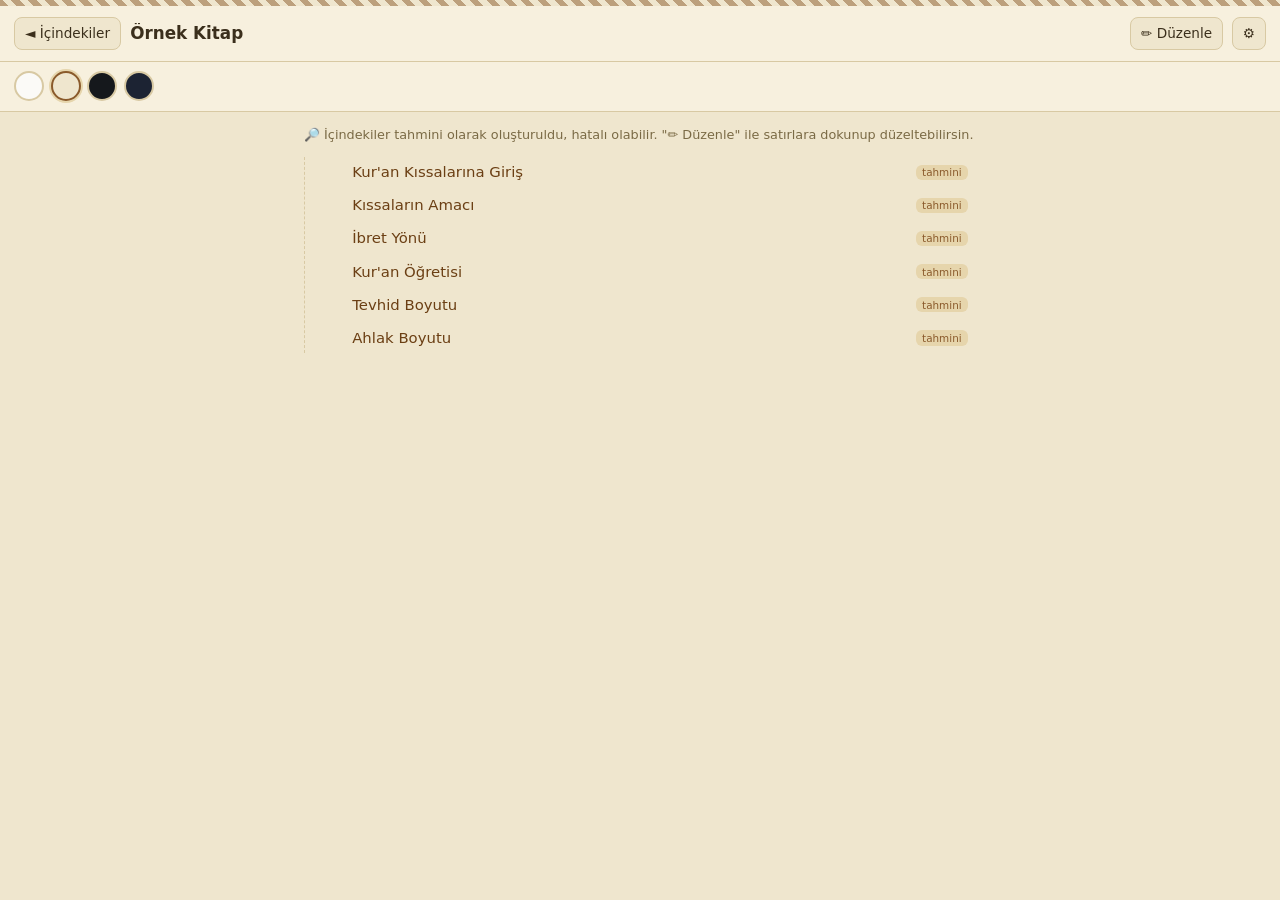
==== book.html @ 1a0d8733 "Add files via upload" ====
<!DOCTYPE html>
<html lang="tr">
<head>
<meta charset="UTF-8">
<meta name="viewport" content="width=device-width, initial-scale=1, maximum-scale=5, user-scalable=yes">
<title>Kitap — Kütüphane</title>
<link rel="stylesheet" href="style.css">
</head>
<body>

<div class="deco-strip"></div>
<div class="topbar">
  <button class="icon-btn" id="btnBack" title="İçindekilere dön">◄ İçindekiler</button>
  <div class="title" id="bookTitle">Kitap</div>
  <button class="icon-btn" id="btnEdit">✏️ Düzenle</button>
  <button class="icon-btn" id="btnSettings">⚙️</button>
</div>

<div class="theme-picker">
  <div class="theme-dot tg" data-theme="gunduz" title="Gündüz"></div>
  <div class="theme-dot tk" data-theme="kagit" title="Kağıt"></div>
  <div class="theme-dot tn" data-theme="gece" title="Gece"></div>
  <div class="theme-dot ty" data-theme="yumusak" title="Yumuşak Koyu"></div>
</div>

<!-- İÇİNDEKİLER GÖRÜNÜMÜ -->
<div class="toc-wrap" id="tocView">
  <p class="toc-note" id="tocStatus">Kitap yükleniyor…</p>
  <ul class="toc-list" id="tocList"></ul>
</div>

<!-- OKUMA MODU GÖRÜNÜMÜ -->
<div class="reader-wrap" id="readerView">
  <div class="reader-inner">
    <h2 class="reader-heading" id="readerHeading"></h2>
    <div class="reader-text" id="readerText"></div>
  </div>
</div>

<!-- Dipnot popup -->
<div class="fn-popup" id="fnPopup">
  <span class="fn-close" id="fnClose">Kapat ✕</span>
  <div id="fnContent"></div>
</div>

<!-- Ayarlar modali (GitHub) -->
<div class="modal-back" id="settingsModal">
  <div class="modal">
    <h3>GitHub Ayarları</h3>
    <p class="hint">İndeksi kalıcı olarak GitHub deponda saklamak için erişim anahtarını (Personal Access Token) gir. Bu bilgi yalnızca senin tarayıcında saklanır, koda yazılmaz.</p>
    <label>GitHub Token</label>
    <input type="password" id="ghToken" placeholder="ghp_...">
    <div class="row">
      <button id="ghCancel">Vazgeç</button>
      <button class="primary" id="ghSave">Kaydet</button>
    </div>
  </div>
</div>

<script src="app.js"></script>
<script>
/* ============ SAYFA DURUMU ============ */
const params = new URLSearchParams(location.search);
const SRC = params.get('src') || 'demo';
const TITLE = params.get('title') || 'Örnek Kitap';
document.getElementById('bookTitle').textContent = TITLE;

const SAMPLE_TEXT = `Kur'an Kıssalarına Giriş

Kur'an'da anlatılan kıssalar sadece geçmiş milletlerin hikâyeleri değil, her çağa hitap eden ibret dolu örneklerdir. Bu kıssalar insanın yaratılışından başlar ve peygamberlerin hayatlarıyla devam eder.[1]

Kıssaların Amacı

Kur'an kıssalarının temel amacı öğüt vermek ve doğru yolu göstermektir. Nitekim âlimler bu konuda geniş açıklamalar yapmıştır.[2]

İbret Yönü

Her kıssada insanı düşünmeye sevk eden bir yön bulunur. Geçmiş milletlerin başına gelenler, bugünün insanına da bir uyarı niteliğindedir.

Kur'an Öğretisi

Kur'an'ın temel öğretisi tevhid, ibadet ve ahlak üzerine kuruludur. Bu üç eksen, kitabın bütününde iç içe işlenir.[3]

Tevhid Boyutu

Tevhid, Allah'ın birliğine inanmanın ve O'na hiçbir şeyi ortak koşmamanın esasıdır.

Ahlak Boyutu

Kur'an ahlakı, bireysel ve toplumsal hayatın her alanına dair ilkeler sunar.

Dipnotlar

1. Bkz. İlgili tefsir kaynakları, kıssalar bölümü.
2. Bu konuda klasik ve çağdaş tefsirlerde geniş bilgi bulunmaktadır.
3. Tevhid, ibadet ve ahlak üçlüsü birçok âlim tarafından Kur'an'ın ana ekseni olarak kabul edilir.`;

let RAW_TEXT = '';
let BODY_LINES = [];
let FOOTNOTES = {};
let HEADINGS = [];       // {line, level, title, guessed?}
let HEADINGS_SOURCE = ''; // 'github-index' | 'markdown' | 'local' | 'guess'
let EDIT_MODE = false;

/* ============ YÜKLEME ============ */
async function loadBook() {
  initTheme(); wireThemePicker();
  const statusEl = document.getElementById('tocStatus');
  try {
    RAW_TEXT = SRC === 'demo' ? SAMPLE_TEXT : await fetchText(SRC);
  } catch (e) {
    statusEl.textContent = 'Dosya yüklenemedi: ' + e.message;
    return;
  }

  const allLines = splitLines(RAW_TEXT);
  const extracted = extractFootnotes(allLines);
  FOOTNOTES = extracted.footnotes;
  BODY_LINES = extracted.bodyLines;

  // Öncelik sırası: 1) GitHub'a kaydedilmiş index.json  2) # işaretleri  3) yerel (IndexedDB)  4) tahmini
  let headings = SRC !== 'demo' ? await fetchExistingIndex(SRC) : null;
  if (headings && headings.length) {
    HEADINGS = headings; HEADINGS_SOURCE = 'github-index';
  } else {
    const md = detectMarkdownHeadings(BODY_LINES);
    if (md.length) {
      HEADINGS = md; HEADINGS_SOURCE = 'markdown';
    } else {
      const local = await idbGetHeadings(SRC);
      if (local && local.length) {
        HEADINGS = local; HEADINGS_SOURCE = 'local';
      } else {
        HEADINGS = heuristicHeadings(BODY_LINES); HEADINGS_SOURCE = 'guess';
      }
    }
  }
  renderStatus();
  renderTOC();
}

function renderStatus() {
  const el = document.getElementById('tocStatus');
  const msgs = {
    'github-index': '📌 İçindekiler bu kitabın kayıtlı indeksinden geldi.',
    'markdown': '📌 İçindekiler metindeki başlık işaretlerinden otomatik çıkarıldı.',
    'local': '📌 İçindekiler bu cihazdaki taslak işaretlemelerden geliyor. GitHub\'a henüz kaydedilmedi.',
    'guess': '🔎 İçindekiler tahmini olarak oluşturuldu, hatalı olabilir. "✏️ Düzenle" ile satırlara dokunup düzeltebilirsin.'
  };
  el.textContent = msgs[HEADINGS_SOURCE] || '';
}

/* ============ İÇİNDEKİLER RENDER ============ */
function renderTOC() {
  const list = document.getElementById('tocList');
  list.innerHTML = '';
  if (!HEADINGS.length) {
    list.innerHTML = '<li class="toc-note">Henüz bir başlık işaretlenmedi. "✏️ Düzenle" ile başlıkları işaretleyebilirsin.</li>';
    return;
  }
  const tree = buildTree(HEADINGS);
  list.appendChild(renderNodes(tree));
}

function renderNodes(nodes) {
  const ul = document.createElement('ul');
  ul.className = 'toc-list';
  nodes.forEach(n => {
    const li = document.createElement('li');
    li.className = 'toc-item lvl-' + n.level;
    const row = document.createElement('div');
    row.className = 'toc-row';
    const caret = document.createElement('span');
    caret.className = 'caret';
    caret.textContent = n.children.length ? '▶' : '';
    row.appendChild(caret);
    const label = document.createElement('span');
    label.className = 'label';
    label.textContent = n.title;
    row.appendChild(label);
    if (n.guessed) {
      const badge = document.createElement('span');
      badge.className = 'guessed-badge';
      badge.textContent = 'tahmini';
      row.appendChild(badge);
    }
    li.appendChild(row);

    let childUl = null;
    if (n.children.length) {
      childUl = renderNodes(n.children);
      childUl.classList.add('toc-children');
      li.appendChild(childUl);
    }

    row.addEventListener('click', (e) => {
      // alt başlığı varsa aç/kapa, yoksa direkt oku
      if (childUl) {
        const open = childUl.classList.toggle('open');
        caret.classList.toggle('open', open);
      }
      openReader(n.line);
    });
    ul.appendChild(li);
  });
  return ul;
}

/* ============ OKUMA MODU ============ */
function openReader(headingLine) {
  const sorted = HEADINGS.slice().sort((a, b) => a.line - b.line);
  const idx = sorted.findIndex(h => h.line === headingLine);
  if (idx === -1) return;
  const [start, end] = sectionRange(sorted, idx, BODY_LINES.length);
  const heading = sorted[idx];

  document.getElementById('readerHeading').textContent = heading.title;
  const paras = paragraphsFromLines(BODY_LINES.slice(start, end));
  document.getElementById('readerText').innerHTML =
    paras.map(p => `<p>${linkifyFootnotes(p)}</p>`).join('') || '<p><em>(Bu başlığın altında metin bulunamadı.)</em></p>';

  document.getElementById('tocView').style.display = 'none';
  document.getElementById('readerView').classList.add('open');
  history.pushState({ reader: true }, '', '#oku');
  window.scrollTo(0, 0);
  wireFootnoteRefs();
}
function closeReader() {
  document.getElementById('readerView').classList.remove('open');
  document.getElementById('tocView').style.display = '';
}
window.addEventListener('popstate', closeReader);
document.getElementById('btnBack').addEventListener('click', () => {
  if (document.getElementById('readerView').classList.contains('open')) history.back();
});

/* ============ DİPNOTLAR ============ */
function wireFootnoteRefs() {
  document.querySelectorAll('.fn-ref').forEach(el => {
    el.addEventListener('click', () => {
      const n = el.dataset.fn;
      const text = FOOTNOTES[n] || 'Bu numaraya ait dipnot bulunamadı.';
      document.getElementById('fnContent').innerHTML = `<b>${n}.</b> ${escapeHtml(text)}`;
      document.getElementById('fnPopup').classList.add('open');
    });
  });
}
document.getElementById('fnClose').addEventListener('click', () => {
  document.getElementById('fnPopup').classList.remove('open');
});

/* ============ DÜZENLEME MODU ============ */
document.getElementById('btnEdit').addEventListener('click', () => {
  EDIT_MODE = !EDIT_MODE;
  document.getElementById('btnEdit').classList.toggle('active', EDIT_MODE);
  if (EDIT_MODE) renderEditView(); else renderTOC(), (document.getElementById('tocView').style.display = '');
});

function renderEditView() {
  document.getElementById('readerView').classList.remove('open');
  document.getElementById('tocView').style.display = '';
  const list = document.getElementById('tocList');
  list.innerHTML = '';
  const wrap = document.createElement('div');
  const markedMap = {}; HEADINGS.forEach(h => markedMap[h.line] = h);

  BODY_LINES.forEach((raw, i) => {
    const t = raw.trim();
    if (t === '') return;
    const div = document.createElement('div');
    const h = markedMap[i];
    div.className = 'edit-line' + (h ? ' marked-' + h.level : '');
    div.textContent = (h ? levelIcon(h.level) + ' ' : '') + t;
    div.addEventListener('click', (e) => showEditMenu(e, i, t));
    wrap.appendChild(div);
  });
  list.appendChild(wrap);
  document.getElementById('tocStatus').textContent = '✏️ Düzenleme modu: bir satıra dokun, başlık seviyesini seç. Bitince tekrar "✏️ Düzenle" ile çık.';
}
function levelIcon(l) { return l === 1 ? '●' : l === 2 ? '○' : '·'; }

function showEditMenu(evt, lineIdx, text) {
  document.querySelectorAll('.edit-menu').forEach(m => m.remove());
  const menu = document.createElement('div');
  menu.className = 'edit-menu';
  const opts = [
    ['Ana Başlık', 1], ['Alt Başlık', 2], ['Alt-Alt', 3], ['Kaldır', 0]
  ];
  opts.forEach(([label, lvl]) => {
    const btn = document.createElement('button');
    btn.textContent = label;
    btn.addEventListener('click', () => { markLine(lineIdx, text, lvl); menu.remove(); });
    menu.appendChild(btn);
  });
  document.body.appendChild(menu);
  const rect = evt.target.getBoundingClientRect();
  menu.style.top = Math.min(window.innerHeight - 50, rect.bottom + 4) + 'px';
  menu.style.left = Math.max(8, Math.min(window.innerWidth - 260, rect.left)) + 'px';
  setTimeout(() => {
    document.addEventListener('click', function h(ev) {
      if (!menu.contains(ev.target)) { menu.remove(); document.removeEventListener('click', h); }
    });
  }, 0);
}

async function markLine(lineIdx, text, level) {
  HEADINGS = HEADINGS.filter(h => h.line !== lineIdx);
  if (level > 0) HEADINGS.push({ line: lineIdx, level, title: text });
  HEADINGS_SOURCE = 'local';
  await idbSaveHeadings(SRC, HEADINGS);
  renderEditView();
}

/* ============ AYARLAR / GITHUB KAYDI ============ */
document.getElementById('btnSettings').addEventListener('click', () => {
  document.getElementById('ghToken').value = (getGithubConfig().token) || '';
  document.getElementById('settingsModal').classList.add('open');
});
document.getElementById('ghCancel').addEventListener('click', () => {
  document.getElementById('settingsModal').classList.remove('open');
});
document.getElementById('ghSave').addEventListener('click', async () => {
  const token = document.getElementById('ghToken').value.trim();
  saveGithubConfig({ token });
  document.getElementById('settingsModal').classList.remove('open');
  if (HEADINGS.length) {
    try {
      await pushIndexToGithub(SRC, HEADINGS);
      HEADINGS_SOURCE = 'github-index'; renderStatus();
      alert('İndeks GitHub\'a kaydedildi.');
    } catch (e) {
      alert('Kaydedilemedi: ' + e.message + '\n\n(Not: bu demo sayfada "src=demo" olduğu için gerçek GitHub kaydı yapılamaz — gerçek bir raw.githubusercontent.com linkiyle dene.)');
    }
  }
});

loadBook();
</script>
</body>
</html>
---- style.css ----
/* =========================================================
   KÜTÜPHANE — style.css
   4 tema + okuma modu + içindekiler görünümü
   ========================================================= */

* { box-sizing: border-box; }

html, body {
  margin: 0;
  padding: 0;
  min-height: 100%;
}

body {
  font-family: "Iowan Old Style", "Georgia", "Noto Serif", serif;
  background: var(--bg);
  color: var(--text);
  transition: background .25s ease, color .25s ease;
  -webkit-text-size-adjust: 100%;
}

/* ---------- Tema tanımları ---------- */
body.theme-gunduz {
  --bg:#FBFAF7; --bg-elevated:#FFFFFF; --text:#2A2620; --text-muted:#6b6558;
  --accent:#8a6b3c; --accent-soft:#efe6d3; --border:#e5e0d5; --link:#6b4a1f;
}
body.theme-kagit {
  --bg:#EFE6CE; --bg-elevated:#F7F0DE; --text:#3b2f1c; --text-muted:#7a6a45;
  --accent:#8a5a2b; --accent-soft:#e6d5ac; --border:#d8c9a3; --link:#6b3f14;
}
body.theme-gece {
  --bg:#15181c; --bg-elevated:#1d2126; --text:#e7e2d6; --text-muted:#9a9488;
  --accent:#c9a15a; --accent-soft:#2a2419; --border:#2b3036; --link:#d8b46a;
}
body.theme-yumusak {
  --bg:#1c2333; --bg-elevated:#242c40; --text:#e6e6ef; --text-muted:#9aa0b4;
  --accent:#d8b46a; --accent-soft:#2c3550; --border:#2f3850; --link:#e3c583;
}

/* ---------- Üst çubuk ---------- */
.topbar {
  position: sticky; top: 0; z-index: 20;
  display: flex; align-items: center; gap: .6rem;
  padding: .7rem .9rem;
  background: var(--bg-elevated);
  border-bottom: 1px solid var(--border);
}
.topbar .title {
  font-size: 1.05rem; font-weight: 600; flex: 1;
  overflow: hidden; text-overflow: ellipsis; white-space: nowrap;
  font-family: system-ui, sans-serif;
}
.icon-btn {
  font-family: system-ui, sans-serif;
  border: 1px solid var(--border);
  background: var(--bg);
  color: var(--text);
  border-radius: 8px;
  padding: .45rem .6rem;
  font-size: .85rem;
  cursor: pointer;
}
.icon-btn:active { opacity: .7; }
.icon-btn.active { background: var(--accent); color: var(--bg-elevated); border-color: var(--accent); }

/* Süsleme şeridi - imza öge: sade geometrik desen */
.deco-strip {
  height: 6px;
  background: repeating-linear-gradient(
    45deg, var(--accent) 0 6px, transparent 6px 12px
  );
  opacity: .5;
}

/* ---------- Tema seçici ---------- */
.theme-picker { display: flex; gap: .4rem; padding: .6rem .9rem; background: var(--bg-elevated); border-bottom: 1px solid var(--border); flex-wrap: wrap; }
.theme-dot {
  width: 30px; height: 30px; border-radius: 50%;
  border: 2px solid var(--border); cursor: pointer; flex-shrink: 0;
}
.theme-dot.tg { background: #FBFAF7; }
.theme-dot.tk { background: #EFE6CE; }
.theme-dot.tn { background: #15181c; }
.theme-dot.ty { background: #1c2333; }
.theme-dot.selected { border-color: var(--accent); box-shadow: 0 0 0 2px var(--accent-soft); }

/* ---------- İçindekiler (TOC) ---------- */
.toc-wrap { padding: .8rem .9rem 3rem; max-width: 46rem; margin: 0 auto; }
.toc-note { font-family: system-ui, sans-serif; font-size: .8rem; color: var(--text-muted); margin: 0 0 .8rem; line-height: 1.5; }
.toc-list, .toc-list ul { list-style: none; margin: 0; padding-left: 0; }
.toc-list ul { padding-left: 1.1rem; border-left: 1px dashed var(--border); margin-top: .2rem; }
.toc-item { margin: .15rem 0; }
.toc-row {
  display: flex; align-items: center; gap: .35rem;
  padding: .4rem .5rem; border-radius: 8px; cursor: pointer;
  font-family: system-ui, sans-serif;
}
.toc-row:active, .toc-row:hover { background: var(--accent-soft); }
.toc-row .caret {
  width: 1rem; text-align: center; color: var(--text-muted); flex-shrink: 0;
  transition: transform .15s ease;
}
.toc-row .caret.open { transform: rotate(90deg); }
.toc-row .label { flex: 1; color: var(--link); }
.toc-item.lvl-1 > .toc-row .label { font-weight: 700; font-size: 1rem; }
.toc-item.lvl-2 > .toc-row .label { font-weight: 500; font-size: .93rem; }
.toc-item.lvl-3 > .toc-row .label { font-weight: 400; font-size: .87rem; color: var(--text-muted); }
.toc-children { display: none; }
.toc-children.open { display: block; }
.guessed-badge {
  font-size: .65rem; padding: .1rem .4rem; border-radius: 6px;
  background: var(--accent-soft); color: var(--accent); flex-shrink: 0;
}

/* ---------- Okuma modu ---------- */
.reader-wrap { display: none; }
.reader-wrap.open { display: block; }
.reader-inner {
  max-width: 42rem; margin: 0 auto; padding: 1.2rem 1.1rem 4rem;
}
.reader-heading {
  font-size: clamp(1.25rem, 1rem + 1.4vw, 1.8rem);
  margin: 0 0 1rem; color: var(--text); font-weight: 700;
}
.reader-text {
  font-size: clamp(1.02rem, 0.95rem + 0.35vw, 1.28rem);
  line-height: 1.95;
  overflow-wrap: break-word;
  word-wrap: break-word;
}
.reader-text p { margin: 0 0 1.1em; }
.fn-ref {
  color: var(--accent); cursor: pointer; font-weight: 700;
  padding: 0 .1em; text-decoration: none; border-bottom: 1px dotted var(--accent);
}

/* Düzenleme modu satır satır görünüm */
.edit-line {
  padding: .15rem .3rem; border-radius: 4px; cursor: pointer;
  border-left: 3px solid transparent; margin: .05rem 0;
}
.edit-line:hover { background: var(--accent-soft); }
.edit-line.marked-1 { border-left-color: var(--accent); font-weight: 700; }
.edit-line.marked-2 { border-left-color: var(--accent); opacity: .9; padding-left: 1rem; }
.edit-line.marked-3 { border-left-color: var(--accent); opacity: .75; padding-left: 1.8rem; }
.edit-badge-row { font-family: system-ui, sans-serif; font-size: .65rem; color: var(--accent); }

.edit-menu {
  position: fixed; z-index: 50;
  background: var(--bg-elevated); border: 1px solid var(--border);
  border-radius: 10px; box-shadow: 0 6px 20px rgba(0,0,0,.25);
  display: flex; overflow: hidden; font-family: system-ui, sans-serif;
}
.edit-menu button {
  border: none; background: none; color: var(--text);
  padding: .55rem .7rem; font-size: .78rem; cursor: pointer; border-right: 1px solid var(--border);
}
.edit-menu button:last-child { border-right: none; }
.edit-menu button:active { background: var(--accent-soft); }

/* ---------- Dipnot popup ---------- */
.fn-popup {
  position: fixed; left: 5%; right: 5%; bottom: 6%;
  max-width: 34rem; margin: 0 auto;
  background: var(--bg-elevated); border: 1px solid var(--border);
  border-radius: 12px; padding: .9rem 1rem; box-shadow: 0 10px 30px rgba(0,0,0,.35);
  font-family: system-ui, sans-serif; font-size: .9rem; line-height: 1.6;
  z-index: 60; display: none;
}
.fn-popup.open { display: block; }
.fn-popup .fn-close {
  float: right; cursor: pointer; color: var(--text-muted); font-size: .8rem;
  border: 1px solid var(--border); border-radius: 6px; padding: .1rem .5rem; margin-left: .5rem;
}

/* ---------- Ayarlar modali ---------- */
.modal-back {
  position: fixed; inset: 0; background: rgba(0,0,0,.45); z-index: 80; display: none;
  align-items: center; justify-content: center; padding: 1rem;
}
.modal-back.open { display: flex; }
.modal {
  background: var(--bg-elevated); border-radius: 14px; padding: 1.2rem;
  width: 100%; max-width: 26rem; font-family: system-ui, sans-serif;
  border: 1px solid var(--border);
}
.modal h3 { margin-top: 0; font-size: 1rem; }
.modal label { display: block; font-size: .78rem; color: var(--text-muted); margin: .7rem 0 .25rem; }
.modal input {
  width: 100%; padding: .5rem .6rem; border-radius: 8px; border: 1px solid var(--border);
  background: var(--bg); color: var(--text); font-size: .85rem;
}
.modal .row { display: flex; gap: .5rem; margin-top: 1.1rem; }
.modal .row button {
  flex: 1; padding: .55rem; border-radius: 8px; border: 1px solid var(--border);
  background: var(--bg); color: var(--text); font-size: .85rem; cursor: pointer;
}
.modal .row button.primary { background: var(--accent); color: var(--bg-elevated); border-color: var(--accent); }
.modal .hint { font-size: .72rem; color: var(--text-muted); margin-top: .5rem; line-height: 1.5; }

/* ---------- Kütüphane (index.html) demo ---------- */
.cat-tabs { display: flex; gap: .4rem; overflow-x: auto; padding: .7rem .9rem; background: var(--bg-elevated); border-bottom: 1px solid var(--border); }
.cat-tab {
  font-family: system-ui, sans-serif; font-size: .85rem; white-space: nowrap;
  padding: .5rem .9rem; border-radius: 999px; border: 1px solid var(--border);
  background: var(--bg); color: var(--text); cursor: pointer;
}
.cat-tab.active { background: var(--accent); color: var(--bg-elevated); border-color: var(--accent); }
.book-list { max-width: 46rem; margin: 0 auto; padding: 1rem .9rem 3rem; }
.book-link {
  display: block; padding: .75rem .6rem; border-bottom: 1px solid var(--border);
  color: var(--link); text-decoration: none; font-family: system-ui, sans-serif; font-size: .95rem;
}
.book-link:active, .book-link:hover { background: var(--accent-soft); }

@media (min-width: 700px) {
  .reader-inner, .toc-wrap { padding-left: 2rem; padding-right: 2rem; }
}
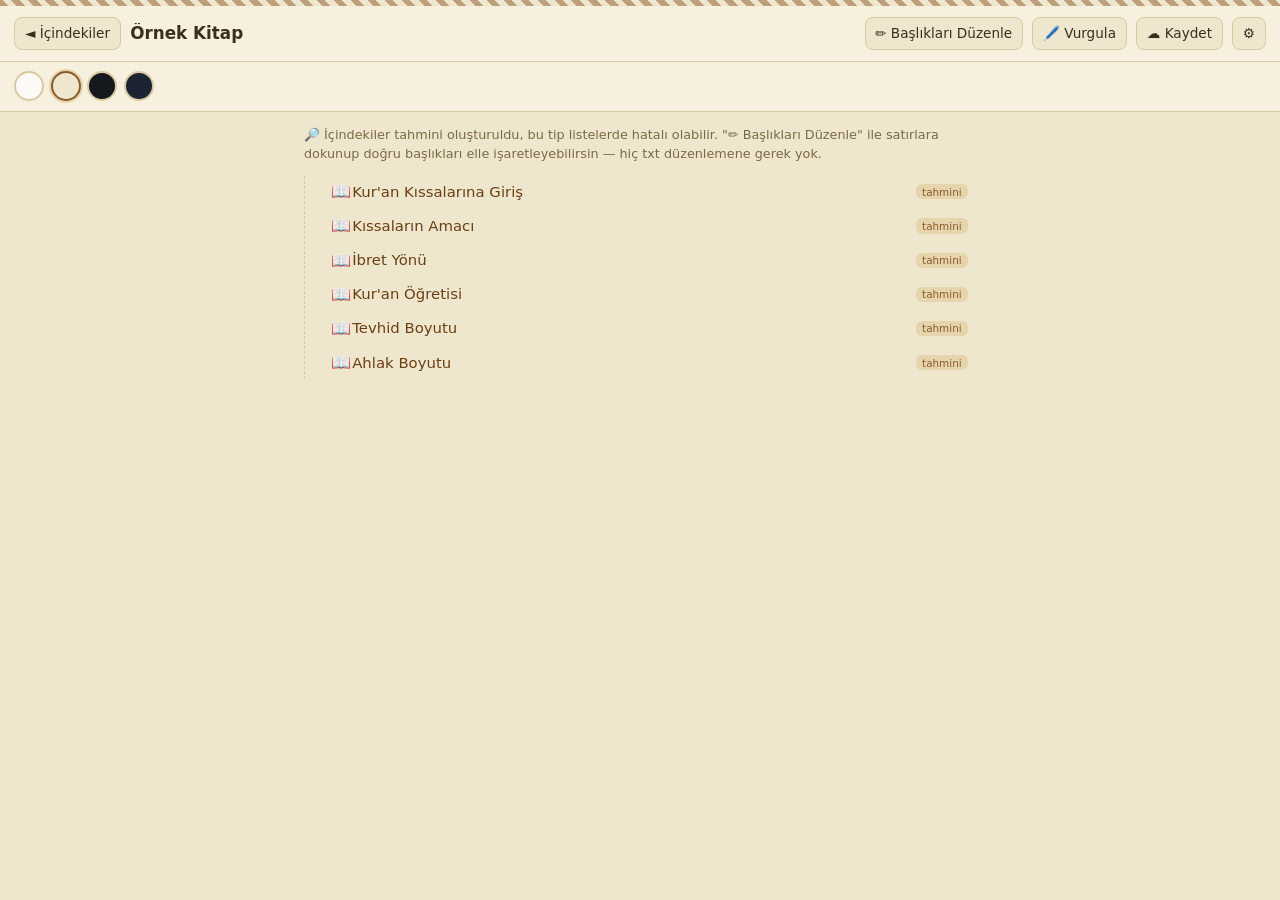
==== commit 5024ca41: "Add files via upload" ====
--- a/book.html
+++ b/book.html
@@ -12,7 +12,9 @@
 <div class="topbar">
   <button class="icon-btn" id="btnBack" title="İçindekilere dön">◄ İçindekiler</button>
   <div class="title" id="bookTitle">Kitap</div>
-  <button class="icon-btn" id="btnEdit">✏️ Düzenle</button>
+  <button class="icon-btn" id="btnEdit">✏️ Başlıkları Düzenle</button>
+  <button class="icon-btn" id="btnMark">🖊️ Vurgula</button>
+  <button class="icon-btn" id="btnCloudSave" title="Değişiklikleri GitHub'a kaydet">☁️ Kaydet</button>
   <button class="icon-btn" id="btnSettings">⚙️</button>
 </div>
 
@@ -31,12 +33,21 @@
 
 <!-- OKUMA MODU GÖRÜNÜMÜ -->
 <div class="reader-wrap" id="readerView">
+  <p class="toc-note" id="markHint" style="display:none; padding:.5rem .9rem 0;">🖊️ Vurgulama modu açık: bir kelimeyi/cümleyi parmağınla seç, çıkan menüden Kalın / Altı Çizili / Vurgu seç.</p>
   <div class="reader-inner">
     <h2 class="reader-heading" id="readerHeading"></h2>
     <div class="reader-text" id="readerText"></div>
   </div>
 </div>
 
+<!-- Seçim üzerinde çıkan vurgu araç çubuğu -->
+<div class="mark-toolbar" id="markToolbar">
+  <button data-type="bold"><b>K</b></button>
+  <button data-type="underline"><u>A</u></button>
+  <button data-type="highlight">Vurgu</button>
+  <button data-type="clear">Temizle</button>
+</div>
+
 <!-- Dipnot popup -->
 <div class="fn-popup" id="fnPopup">
   <span class="fn-close" id="fnClose">Kapat ✕</span>
@@ -47,9 +58,16 @@
 <div class="modal-back" id="settingsModal">
   <div class="modal">
     <h3>GitHub Ayarları</h3>
-    <p class="hint">İndeksi kalıcı olarak GitHub deponda saklamak için erişim anahtarını (Personal Access Token) gir. Bu bilgi yalnızca senin tarayıcında saklanır, koda yazılmaz.</p>
+    <p class="hint">İndeksi kalıcı olarak GitHub deponda saklamak için bilgileri gir. Bu bilgiler yalnızca senin tarayıcında saklanır, koda yazılmaz.</p>
+    <label>GitHub Kullanıcı Adı</label>
+    <input type="text" id="ghOwner" placeholder="örn: muhammedharman-sudo">
+    <label>Depo (repo) Adı</label>
+    <input type="text" id="ghRepo" placeholder="örn: kutuphane">
+    <label>Dal (branch) — boş bırakırsan "main"</label>
+    <input type="text" id="ghBranch" placeholder="main">
     <label>GitHub Token</label>
     <input type="password" id="ghToken" placeholder="ghp_...">
+    <p class="hint">Token'ı GitHub'da: Settings → Developer settings → Personal access tokens → Fine-grained/Classic, "repo" (contents) yazma izniyle oluşturursun.</p>
     <div class="row">
       <button id="ghCancel">Vazgeç</button>
       <button class="primary" id="ghSave">Kaydet</button>
@@ -100,7 +118,10 @@
 let FOOTNOTES = {};
 let HEADINGS = [];       // {line, level, title, guessed?}
 let HEADINGS_SOURCE = ''; // 'github-index' | 'markdown' | 'local' | 'guess'
+let MARKS = [];           // {line, start, end, type: 'bold'|'underline'|'highlight'}
 let EDIT_MODE = false;
+let MARK_MODE = false;
+let CURRENT_HEADING_LINE = null;
 
 /* ============ YÜKLEME ============ */
 async function loadBook() {
@@ -118,23 +139,25 @@
   FOOTNOTES = extracted.footnotes;
   BODY_LINES = extracted.bodyLines;
 
-  // Öncelik sırası: 1) GitHub'a kaydedilmiş index.json  2) # işaretleri  3) yerel (IndexedDB)  4) tahmini
-  let headings = SRC !== 'demo' ? await fetchExistingIndex(SRC) : null;
-  if (headings && headings.length) {
-    HEADINGS = headings; HEADINGS_SOURCE = 'github-index';
+  // Öncelik sırası (başlıklar): 1) GitHub'a kaydedilmiş indeks  2) # işaretleri  3) yerel taslak  4) tahmini
+  const ghData = SRC !== 'demo' ? await fetchExistingIndex(SRC) : null;
+  const localData = await idbGetBookData(SRC);
+  const md = detectMarkdownHeadings(BODY_LINES);
+
+  if (ghData && ghData.headings && ghData.headings.length) {
+    HEADINGS = ghData.headings; HEADINGS_SOURCE = 'github-index';
+  } else if (md.length) {
+    HEADINGS = md; HEADINGS_SOURCE = 'markdown';
+  } else if (localData && localData.headings && localData.headings.length) {
+    HEADINGS = localData.headings; HEADINGS_SOURCE = 'local';
   } else {
-    const md = detectMarkdownHeadings(BODY_LINES);
-    if (md.length) {
-      HEADINGS = md; HEADINGS_SOURCE = 'markdown';
-    } else {
-      const local = await idbGetHeadings(SRC);
-      if (local && local.length) {
-        HEADINGS = local; HEADINGS_SOURCE = 'local';
-      } else {
-        HEADINGS = heuristicHeadings(BODY_LINES); HEADINGS_SOURCE = 'guess';
-      }
-    }
-  }
+    HEADINGS = heuristicHeadings(BODY_LINES); HEADINGS_SOURCE = 'guess';
+  }
+
+  // Vurgular: GitHub'daki kayıt varsa o, yoksa bu cihazdaki taslak
+  MARKS = (ghData && ghData.marks && ghData.marks.length) ? ghData.marks
+        : (localData && localData.marks ? localData.marks : []);
+
   renderStatus();
   renderTOC();
 }
@@ -145,7 +168,7 @@
     'github-index': '📌 İçindekiler bu kitabın kayıtlı indeksinden geldi.',
     'markdown': '📌 İçindekiler metindeki başlık işaretlerinden otomatik çıkarıldı.',
     'local': '📌 İçindekiler bu cihazdaki taslak işaretlemelerden geliyor. GitHub\'a henüz kaydedilmedi.',
-    'guess': '🔎 İçindekiler tahmini olarak oluşturuldu, hatalı olabilir. "✏️ Düzenle" ile satırlara dokunup düzeltebilirsin.'
+    'guess': '🔎 İçindekiler tahmini oluşturuldu, bu tip listelerde hatalı olabilir. "✏️ Başlıkları Düzenle" ile satırlara dokunup doğru başlıkları elle işaretleyebilirsin — hiç txt düzenlemene gerek yok.'
   };
   el.textContent = msgs[HEADINGS_SOURCE] || '';
 }
@@ -191,38 +214,47 @@
       childUl = renderNodes(n.children);
       childUl.classList.add('toc-children');
       li.appendChild(childUl);
-    }
-
-    row.addEventListener('click', (e) => {
-      // alt başlığı varsa aç/kapa, yoksa direkt oku
-      if (childUl) {
+
+      // Alt başlığı olanlarda: satıra dokunmak sadece açar/kapar.
+      // Okumak isteyenler için ayrı küçük bir "oku" ikonu.
+      const openBtn = document.createElement('span');
+      openBtn.className = 'toc-open-btn';
+      openBtn.textContent = '📖';
+      openBtn.title = 'Bu başlığın metnini oku';
+      openBtn.addEventListener('click', (e) => { e.stopPropagation(); openReader(n.line); });
+      row.appendChild(openBtn);
+
+      row.addEventListener('click', () => {
         const open = childUl.classList.toggle('open');
         caret.classList.toggle('open', open);
-      }
-      openReader(n.line);
-    });
+      });
+    } else {
+      // Alt başlığı olmayan (yaprak) madde: doğrudan okumaya götürür, ok yerine kitap ikonu göster.
+      caret.textContent = '📖';
+      row.addEventListener('click', () => openReader(n.line));
+    }
     ul.appendChild(li);
   });
   return ul;
 }
 
 /* ============ OKUMA MODU ============ */
-function openReader(headingLine) {
+function openReader(headingLine, skipHistory) {
   const sorted = HEADINGS.slice().sort((a, b) => a.line - b.line);
   const idx = sorted.findIndex(h => h.line === headingLine);
   if (idx === -1) return;
   const [start, end] = sectionRange(sorted, idx, BODY_LINES.length);
   const heading = sorted[idx];
+  CURRENT_HEADING_LINE = headingLine;
 
   document.getElementById('readerHeading').textContent = heading.title;
-  const paras = paragraphsFromLines(BODY_LINES.slice(start, end));
+  const paras = paragraphsWithMarks(BODY_LINES.slice(start, end), start, MARKS);
   document.getElementById('readerText').innerHTML =
-    paras.map(p => `<p>${linkifyFootnotes(p)}</p>`).join('') || '<p><em>(Bu başlığın altında metin bulunamadı.)</em></p>';
+    paras.map(p => `<p>${linkifyFootnotes(p)}</p>`).join('') || '<p><em>(Bu başlığın altında ayrı bir metin bulunamadı — muhtemelen alt satır da yanlışlıkla başlık sanıldı. "✏️ Başlıkları Düzenle" ile düzeltebilirsin.)</em></p>';
 
   document.getElementById('tocView').style.display = 'none';
   document.getElementById('readerView').classList.add('open');
-  history.pushState({ reader: true }, '', '#oku');
-  window.scrollTo(0, 0);
+  if (!skipHistory) { history.pushState({ reader: true }, '', '#oku'); window.scrollTo(0, 0); }
   wireFootnoteRefs();
 }
 function closeReader() {
@@ -239,7 +271,7 @@
   document.querySelectorAll('.fn-ref').forEach(el => {
     el.addEventListener('click', () => {
       const n = el.dataset.fn;
-      const text = FOOTNOTES[n] || 'Bu numaraya ait dipnot bulunamadı.';
+      const text = FOOTNOTES[n] || 'Bu kitapta bu numaraya karşılık gelen bir dipnot bulunamadı. Dipnotların doğru görünmesi için kitabın en sonunda "Dipnotlar" yazan bir satır ve altında "1. ...", "2. ..." şeklinde numaralı liste olmalı.';
       document.getElementById('fnContent').innerHTML = `<b>${n}.</b> ${escapeHtml(text)}`;
       document.getElementById('fnPopup').classList.add('open');
     });
@@ -249,7 +281,55 @@
   document.getElementById('fnPopup').classList.remove('open');
 });
 
-/* ============ DÜZENLEME MODU ============ */
+/* ============ VURGULAMA MODU ============ */
+document.getElementById('btnMark').addEventListener('click', () => {
+  MARK_MODE = !MARK_MODE;
+  document.getElementById('btnMark').classList.toggle('active', MARK_MODE);
+  document.getElementById('markHint').style.display = MARK_MODE ? 'block' : 'none';
+  if (!MARK_MODE) hideMarkToolbar();
+});
+
+function hideMarkToolbar() { document.getElementById('markToolbar').classList.remove('open'); }
+
+document.getElementById('readerText').addEventListener('mouseup', maybeShowMarkToolbar);
+document.getElementById('readerText').addEventListener('touchend', () => setTimeout(maybeShowMarkToolbar, 30));
+
+function maybeShowMarkToolbar() {
+  if (!MARK_MODE) return;
+  const sel = window.getSelection();
+  if (!sel || sel.isCollapsed || sel.rangeCount === 0) { hideMarkToolbar(); return; }
+  const range = sel.getRangeAt(0);
+  const rect = range.getBoundingClientRect();
+  if (!rect || (rect.width === 0 && rect.height === 0)) { hideMarkToolbar(); return; }
+  const toolbar = document.getElementById('markToolbar');
+  toolbar.classList.add('open');
+  toolbar.style.top = Math.max(8, rect.top - 46) + 'px';
+  toolbar.style.left = Math.max(8, Math.min(window.innerWidth - 220, rect.left)) + 'px';
+}
+
+document.querySelectorAll('#markToolbar button').forEach(btn => {
+  btn.addEventListener('click', () => applyMark(btn.dataset.type));
+});
+
+async function applyMark(type) {
+  const container = document.getElementById('readerText');
+  const ranges = getSelectionLineRanges(container);
+  if (!ranges.length) { hideMarkToolbar(); return; }
+
+  if (type === 'clear') {
+    ranges.forEach(r => {
+      MARKS = MARKS.filter(m => !(m.line === r.line && m.start < r.end && m.end > r.start));
+    });
+  } else {
+    ranges.forEach(r => MARKS.push({ line: r.line, start: r.start, end: r.end, type }));
+  }
+  await idbSaveBookData(SRC, { headings: HEADINGS, marks: MARKS });
+  window.getSelection().removeAllRanges();
+  hideMarkToolbar();
+  if (CURRENT_HEADING_LINE !== null) openReader(CURRENT_HEADING_LINE, true);
+}
+
+/* ============ DÜZENLEME MODU (BAŞLIKLAR) ============ */
 document.getElementById('btnEdit').addEventListener('click', () => {
   EDIT_MODE = !EDIT_MODE;
   document.getElementById('btnEdit').classList.toggle('active', EDIT_MODE);
@@ -307,13 +387,32 @@
   HEADINGS = HEADINGS.filter(h => h.line !== lineIdx);
   if (level > 0) HEADINGS.push({ line: lineIdx, level, title: text });
   HEADINGS_SOURCE = 'local';
-  await idbSaveHeadings(SRC, HEADINGS);
+  await idbSaveBookData(SRC, { headings: HEADINGS, marks: MARKS });
   renderEditView();
 }
 
 /* ============ AYARLAR / GITHUB KAYDI ============ */
+document.getElementById('btnCloudSave').addEventListener('click', async () => {
+  const cfg = getGithubConfig();
+  if (!cfg.token || !cfg.owner || !cfg.repo) {
+    alert('Önce ⚙️ Ayarlar\'dan GitHub bilgilerini (kullanıcı adı, depo, token) bir kere gir.');
+    document.getElementById('settingsModal').classList.add('open');
+    return;
+  }
+  try {
+    await pushIndexToGithub(SRC, HEADINGS, MARKS);
+    HEADINGS_SOURCE = 'github-index'; renderStatus();
+    alert('Kaydedildi: başlıklar ve vurgular GitHub\'a yazıldı.');
+  } catch (e) {
+    alert('Kaydedilemedi: ' + e.message);
+  }
+});
 document.getElementById('btnSettings').addEventListener('click', () => {
-  document.getElementById('ghToken').value = (getGithubConfig().token) || '';
+  const cfg = getGithubConfig();
+  document.getElementById('ghToken').value = cfg.token || '';
+  document.getElementById('ghOwner').value = cfg.owner || '';
+  document.getElementById('ghRepo').value = cfg.repo || '';
+  document.getElementById('ghBranch').value = cfg.branch || '';
   document.getElementById('settingsModal').classList.add('open');
 });
 document.getElementById('ghCancel').addEventListener('click', () => {
@@ -321,15 +420,18 @@
 });
 document.getElementById('ghSave').addEventListener('click', async () => {
   const token = document.getElementById('ghToken').value.trim();
-  saveGithubConfig({ token });
+  const owner = document.getElementById('ghOwner').value.trim();
+  const repo = document.getElementById('ghRepo').value.trim();
+  const branch = document.getElementById('ghBranch').value.trim();
+  saveGithubConfig({ token, owner, repo, branch });
   document.getElementById('settingsModal').classList.remove('open');
-  if (HEADINGS.length) {
+  if (HEADINGS.length || MARKS.length) {
     try {
-      await pushIndexToGithub(SRC, HEADINGS);
+      await pushIndexToGithub(SRC, HEADINGS, MARKS);
       HEADINGS_SOURCE = 'github-index'; renderStatus();
-      alert('İndeks GitHub\'a kaydedildi.');
+      alert('İndeks ve vurgular GitHub\'a kaydedildi.');
     } catch (e) {
-      alert('Kaydedilemedi: ' + e.message + '\n\n(Not: bu demo sayfada "src=demo" olduğu için gerçek GitHub kaydı yapılamaz — gerçek bir raw.githubusercontent.com linkiyle dene.)');
+      alert('Kaydedilemedi: ' + e.message + '\n\n(Not: bu demo sayfada "src=demo" olduğu için gerçek GitHub kaydı yapılamaz — gerçek bir dosya linkiyle dene.)');
     }
   }
 });
--- a/style.css
+++ b/style.css
@@ -62,6 +62,20 @@
 }
 .icon-btn:active { opacity: .7; }
 .icon-btn.active { background: var(--accent); color: var(--bg-elevated); border-color: var(--accent); }
+
+.mark-toolbar {
+  position: fixed; z-index: 55; display: none;
+  background: var(--bg-elevated); border: 1px solid var(--border);
+  border-radius: 10px; overflow: hidden; box-shadow: 0 6px 20px rgba(0,0,0,.3);
+  font-family: system-ui, sans-serif;
+}
+.mark-toolbar.open { display: flex; }
+.mark-toolbar button {
+  border: none; background: none; color: var(--text); border-right: 1px solid var(--border);
+  padding: .55rem .75rem; font-size: .85rem; cursor: pointer;
+}
+.mark-toolbar button:last-child { border-right: none; }
+.mark-toolbar button:active { background: var(--accent-soft); }
 
 /* Süsleme şeridi - imza öge: sade geometrik desen */
 .deco-strip {
@@ -111,6 +125,10 @@
   font-size: .65rem; padding: .1rem .4rem; border-radius: 6px;
   background: var(--accent-soft); color: var(--accent); flex-shrink: 0;
 }
+.toc-open-btn {
+  flex-shrink: 0; padding: .1rem .3rem; font-size: .95rem; opacity: .8;
+}
+.toc-open-btn:active { opacity: 1; }
 
 /* ---------- Okuma modu ---------- */
 .reader-wrap { display: none; }
@@ -129,6 +147,12 @@
   word-wrap: break-word;
 }
 .reader-text p { margin: 0 0 1.1em; }
+.reader-text strong { font-weight: 800; color: var(--text); }
+.reader-text u { text-decoration-color: var(--accent); text-underline-offset: 3px; }
+.reader-text mark {
+  background: var(--accent-soft); color: var(--text); padding: .05em .15em;
+  border-radius: 3px; box-decoration-break: clone; -webkit-box-decoration-break: clone;
+}
 .fn-ref {
   color: var(--accent); cursor: pointer; font-weight: 700;
   padding: 0 .1em; text-decoration: none; border-bottom: 1px dotted var(--accent);
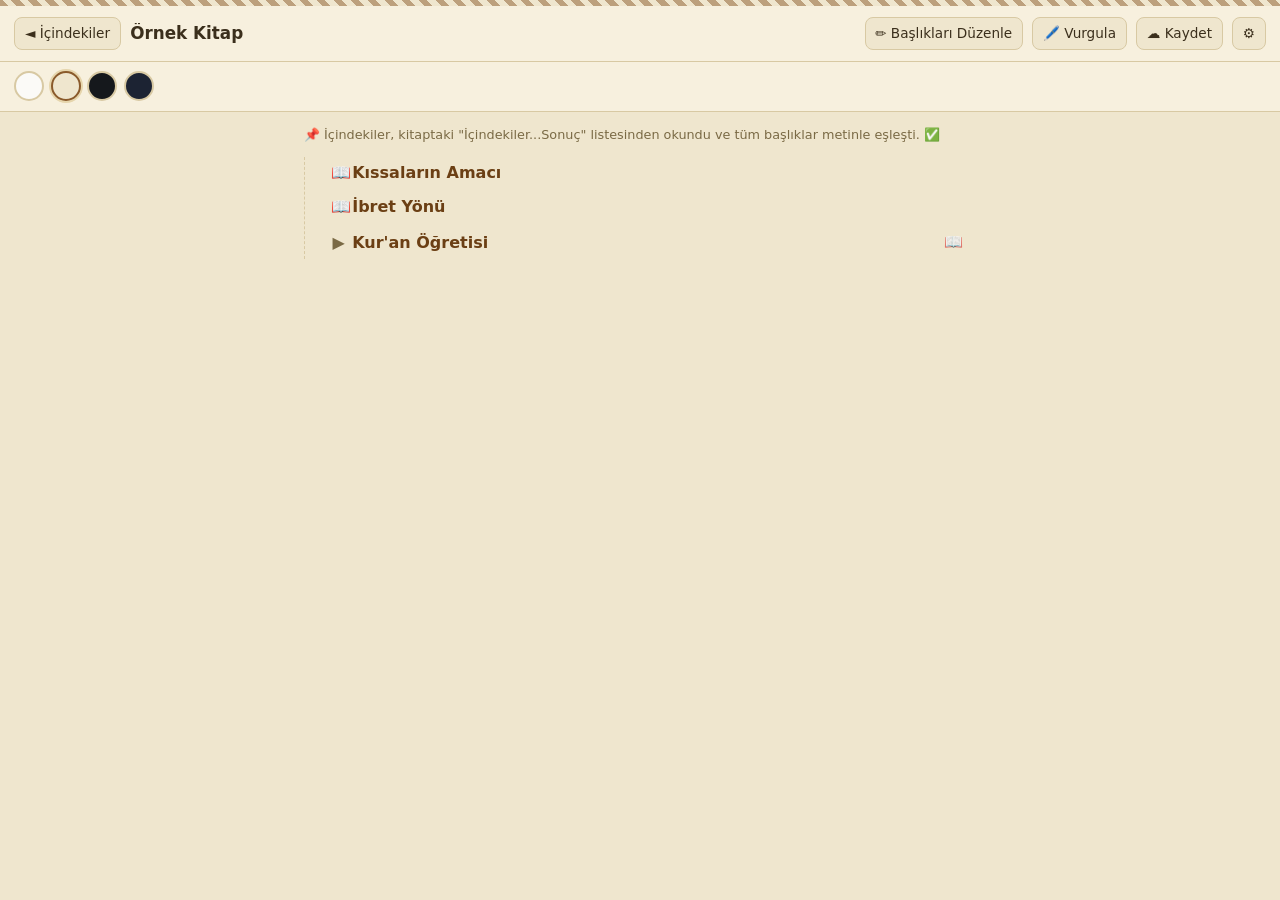
==== commit 5fa520c8: "Add files via upload" ====
--- a/book.html
+++ b/book.html
@@ -83,25 +83,31 @@
 const TITLE = params.get('title') || 'Örnek Kitap';
 document.getElementById('bookTitle').textContent = TITLE;
 
-const SAMPLE_TEXT = `Kur'an Kıssalarına Giriş
-
-Kur'an'da anlatılan kıssalar sadece geçmiş milletlerin hikâyeleri değil, her çağa hitap eden ibret dolu örneklerdir. Bu kıssalar insanın yaratılışından başlar ve peygamberlerin hayatlarıyla devam eder.[1]
+const SAMPLE_TEXT = `İçindekiler
 
 Kıssaların Amacı
-
-Kur'an kıssalarının temel amacı öğüt vermek ve doğru yolu göstermektir. Nitekim âlimler bu konuda geniş açıklamalar yapmıştır.[2]
-
 İbret Yönü
-
-Her kıssada insanı düşünmeye sevk eden bir yön bulunur. Geçmiş milletlerin başına gelenler, bugünün insanına da bir uyarı niteliğindedir.
-
 Kur'an Öğretisi
-
-Kur'an'ın temel öğretisi tevhid, ibadet ve ahlak üzerine kuruludur. Bu üç eksen, kitabın bütününde iç içe işlenir.[3]
+> Tevhid Boyutu
+> Ahlak Boyutu
+
+Sonuç
+
+Kıssaların Amacı
+
+Kur'an kıssalarının temel amacı öğüt vermek ve doğru yolu göstermektir. Nitekim âlimler bu konuda geniş açıklamalar yapmıştır.[1]
+
+İbret Yönü
+
+Her kıssada insanı düşünmeye sevk eden bir yön bulunur. Geçmiş milletlerin başına gelenler, bugünün insanına da bir uyarı niteliğindedir.[3]
+
+Kur'an Öğretisi
+
+Kur'an'ın temel öğretisi tevhid, ibadet ve ahlak üzerine kuruludur. Bu üç eksen, kitabın bütününde iç içe işlenir.
 
 Tevhid Boyutu
 
-Tevhid, Allah'ın birliğine inanmanın ve O'na hiçbir şeyi ortak koşmamanın esasıdır.
+Tevhid, Allah'ın birliğine inanmanın ve O'na hiçbir şeyi ortak koşmamanın esasıdır.[5]
 
 Ahlak Boyutu
 
@@ -109,9 +115,9 @@
 
 Dipnotlar
 
-1. Bkz. İlgili tefsir kaynakları, kıssalar bölümü.
-2. Bu konuda klasik ve çağdaş tefsirlerde geniş bilgi bulunmaktadır.
-3. Tevhid, ibadet ve ahlak üçlüsü birçok âlim tarafından Kur'an'ın ana ekseni olarak kabul edilir.`;
+[1] Bu konuda klasik ve çağdaş tefsirlerde geniş bilgi bulunmaktadır.
+[3] Bkz. İlgili tefsir kaynakları, kıssalar bölümü.
+[5] Tevhid, ibadet ve ahlak üçlüsü birçok âlim tarafından Kur'an'ın ana ekseni olarak kabul edilir.`;
 
 let RAW_TEXT = '';
 let BODY_LINES = [];
@@ -139,12 +145,17 @@
   FOOTNOTES = extracted.footnotes;
   BODY_LINES = extracted.bodyLines;
 
-  // Öncelik sırası (başlıklar): 1) GitHub'a kaydedilmiş indeks  2) # işaretleri  3) yerel taslak  4) tahmini
+  // Öncelik sırası: 1) "İçindekiler...Sonuç" kesin eşleştirmesi  2) GitHub'a kaydedilmiş indeks
+  //                 3) # işaretleri  4) yerel taslak  5) tahmini
+  const tocBlock = extractTocBlock(BODY_LINES);
   const ghData = SRC !== 'demo' ? await fetchExistingIndex(SRC) : null;
   const localData = await idbGetBookData(SRC);
   const md = detectMarkdownHeadings(BODY_LINES);
 
-  if (ghData && ghData.headings && ghData.headings.length) {
+  if (tocBlock) {
+    HEADINGS = matchTocToBody(tocBlock.entries, BODY_LINES, tocBlock.contentStart);
+    HEADINGS_SOURCE = 'toc-marker';
+  } else if (ghData && ghData.headings && ghData.headings.length) {
     HEADINGS = ghData.headings; HEADINGS_SOURCE = 'github-index';
   } else if (md.length) {
     HEADINGS = md; HEADINGS_SOURCE = 'markdown';
@@ -164,11 +175,15 @@
 
 function renderStatus() {
   const el = document.getElementById('tocStatus');
+  const unmatched = HEADINGS.filter(h => h.unmatched).length;
   const msgs = {
+    'toc-marker': unmatched
+      ? `📌 İçindekiler, kitaptaki "İçindekiler...Sonuç" listesinden okundu. ⚠️ ${unmatched} başlık metin içinde bulunamadı (yazımı İçindekiler'dekiyle birebir aynı olmalı) — bunlara tıklarsan uyarı çıkar.`
+      : '📌 İçindekiler, kitaptaki "İçindekiler...Sonuç" listesinden okundu ve tüm başlıklar metinle eşleşti. ✅',
     'github-index': '📌 İçindekiler bu kitabın kayıtlı indeksinden geldi.',
     'markdown': '📌 İçindekiler metindeki başlık işaretlerinden otomatik çıkarıldı.',
     'local': '📌 İçindekiler bu cihazdaki taslak işaretlemelerden geliyor. GitHub\'a henüz kaydedilmedi.',
-    'guess': '🔎 İçindekiler tahmini oluşturuldu, bu tip listelerde hatalı olabilir. "✏️ Başlıkları Düzenle" ile satırlara dokunup doğru başlıkları elle işaretleyebilirsin — hiç txt düzenlemene gerek yok.'
+    'guess': '🔎 İçindekiler tahmini oluşturuldu, hatalı olabilir. En sağlamı: txt\'nin başına "İçindekiler" yaz, altına başlıkları alt alta yaz, listenin bittiği yere de "Sonuç" yaz — kesin çalışır. İstersen "✏️ Başlıkları Düzenle" ile elle de işaretleyebilirsin.'
   };
   el.textContent = msgs[HEADINGS_SOURCE] || '';
 }
@@ -207,6 +222,13 @@
       badge.textContent = 'tahmini';
       row.appendChild(badge);
     }
+    if (n.unmatched) {
+      const badge = document.createElement('span');
+      badge.className = 'guessed-badge';
+      badge.style.background = '#c0392b'; badge.style.color = '#fff';
+      badge.textContent = 'metinde yok';
+      row.appendChild(badge);
+    }
     li.appendChild(row);
 
     let childUl = null;
@@ -240,11 +262,16 @@
 
 /* ============ OKUMA MODU ============ */
 function openReader(headingLine, skipHistory) {
-  const sorted = HEADINGS.slice().sort((a, b) => a.line - b.line);
+  const heading = HEADINGS.find(h => h.line === headingLine);
+  if (!heading) return;
+  if (heading.unmatched) {
+    alert(`"${heading.title}" başlığı metin içinde bulunamadı.\n\nİçindekiler'deki yazım ile metindeki başlığın harfi harfine (büyük/küçük harf hariç) aynı olması gerekiyor. Metindeki başlığı kontrol edip düzelt.`);
+    return;
+  }
+  const sorted = HEADINGS.filter(h => !h.unmatched).slice().sort((a, b) => a.line - b.line);
   const idx = sorted.findIndex(h => h.line === headingLine);
   if (idx === -1) return;
   const [start, end] = sectionRange(sorted, idx, BODY_LINES.length);
-  const heading = sorted[idx];
   CURRENT_HEADING_LINE = headingLine;
 
   document.getElementById('readerHeading').textContent = heading.title;
